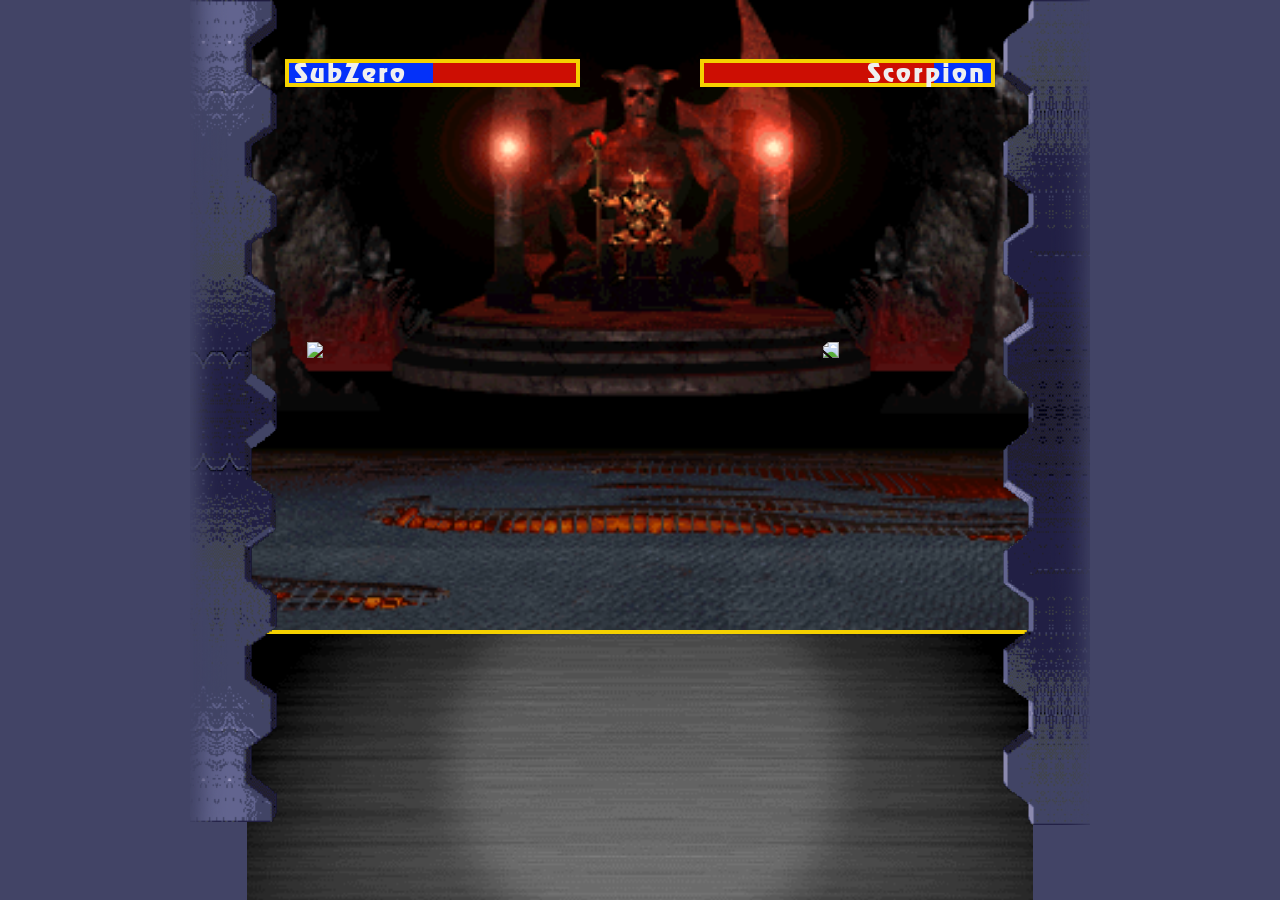
==== index.html @ 56691531 "HomeWork-2 Display 2 fighters" ====
<!doctype html>
<html lang="en">

<head>
    <meta charset="UTF-8">
    <meta name="viewport"
        content="width=device-width, user-scalable=no, initial-scale=1.0, maximum-scale=1.0, minimum-scale=1.0">
    <meta http-equiv="X-UA-Compatible" content="ie=edge">
    <title>MK - JSMarathon - Arenas</title>
    <link rel="stylesheet" href="style.css">
</head>

<body>
    <div class="root">
        <div class="arenas arena2">
        </div>
        <div class="chat"></div>
        <div class="wall-left"></div>
        <div class="wall-right"></div>
    </div>
    <script src="main.js"></script>
</body>

</html>
---- style.css ----
@font-face {
    font-family: 'Mortal Kombat 3';
    src: url('./assets/fonts/MortalKombat3-Regular.eot');
    src: url('./assets/fonts/MortalKombat3-Regular.eot?#iefix') format('embedded-opentype'),
    url('./assets/fonts/MortalKombat3-Regular.woff2') format('woff2'),
    url('./assets/fonts/MortalKombat3-Regular.woff') format('woff'),
    url('./assets/fonts/MortalKombat3-Regular.ttf') format('truetype');
    font-weight: normal;
    font-style: normal;
    font-display: swap;
}


*,
*:before,
*:after {
    box-sizing: border-box;
}

html {
    margin: 0;
    padding: 0;
}

body {
    background-color: #424542;
    margin: 0;
    padding: 0;
}

.root {
    display: flex;
    justify-content: center;
    width: 100%;
    flex-direction: column;
    align-items: center;
    position: relative;
    background: #424466;
}

.wall-left {
    position: absolute;
    width: 87px;
    background: url(assets/wall-left.png);
    height: 100vh;
    background-size: contain;
    background-repeat: no-repeat;
    top: 0;
    z-index: 100;
    left: 50%;
    transform: translate(-450px, 0px);
}

.wall-right {
    position: absolute;
    width: 87px;
    background: url(./assets/wall-right.png);
    height: 100vh;
    background-size: contain;
    background-repeat: no-repeat;
    top: 0;
    z-index: 100;
    right: 50%;
    transform: translate(450px, 0px);
}

.arenas {
    width: 786px;
    height: 70vh;
    background-size: cover;
    background-position: center;
    background-repeat: no-repeat;
    position: relative;
    display: flex;
}

.arenas.arena1 {
    background-image: url(./assets/scorpions-lair-arenas.png);
}

.arenas.arena2 {
    background-image: url(./assets/the-cave.png);
}

.arenas.arena3 {
    background-image: url(./assets/jade-s-desert.png);
}

.arenas.arena4 {
    background-image: url(./assets/scislac-busorez.png);
}

.arenas.arena5 {
    background-image: url(./assets/waterfront.png);
}

.player1,
.player2 {
    width: 50%;
    position: relative;
}

.progressbar {
    width: 295px;
    border: 4px solid #f5d100;
    position: absolute;
    top: 59px;
    height: 28px;
    background-color: #cd0e03;
    display: flex;
}

.player1 .progressbar {
    left: 38px;
}

.player2 .progressbar {
    right: 38px;
    flex-direction: row-reverse;
}

.extralife {
    width: 90px;
    border: 2px solid #f5d100;
    position: absolute;
    top: 85px;
    height: 12px;
    background-color: #cd0e03;
    display: flex;
}

.player1 .extralife {
    left: 38px;
}

.player2 .extralife {
    right: 38px;
    flex-direction: row-reverse;
}

.extralife .life {
    background: #00d600;
}

.life {
    background-color: #0431f9;
    height: 100%;
    width: 90%;
}

.name {
    position: absolute;
    font-family: 'Mortal Kombat 3';
    font-size: 26px;
    line-height: 20px;
    letter-spacing: 2px;
    color: #efefef;
    top: 0;
}

.player1 .name {
    left: 5px;
}

.player2 .name {
    right: 5px;
}

.chat {
    width: 786px;
    height: 30vh;
    background: url(./assets/versus.png);
    background-size: cover;
    background-position: center;
    border-top: 4px solid #f5d100;
}

.character {
    position: absolute;
    bottom: 20px;
    width: 150px;
    height: 268px;
}

.player1 .character {
    left: 60px;
}

.player2 .character {
    right: 60px;
}

.player2 .character img {
    transform: scaleX(-1);
}

.character img {
    height: 100%;
}

.fight {
    position: absolute;
    z-index: 100;
    top: 20%;
    width: 300px;
}

.fight img {
    width: 100%;
}
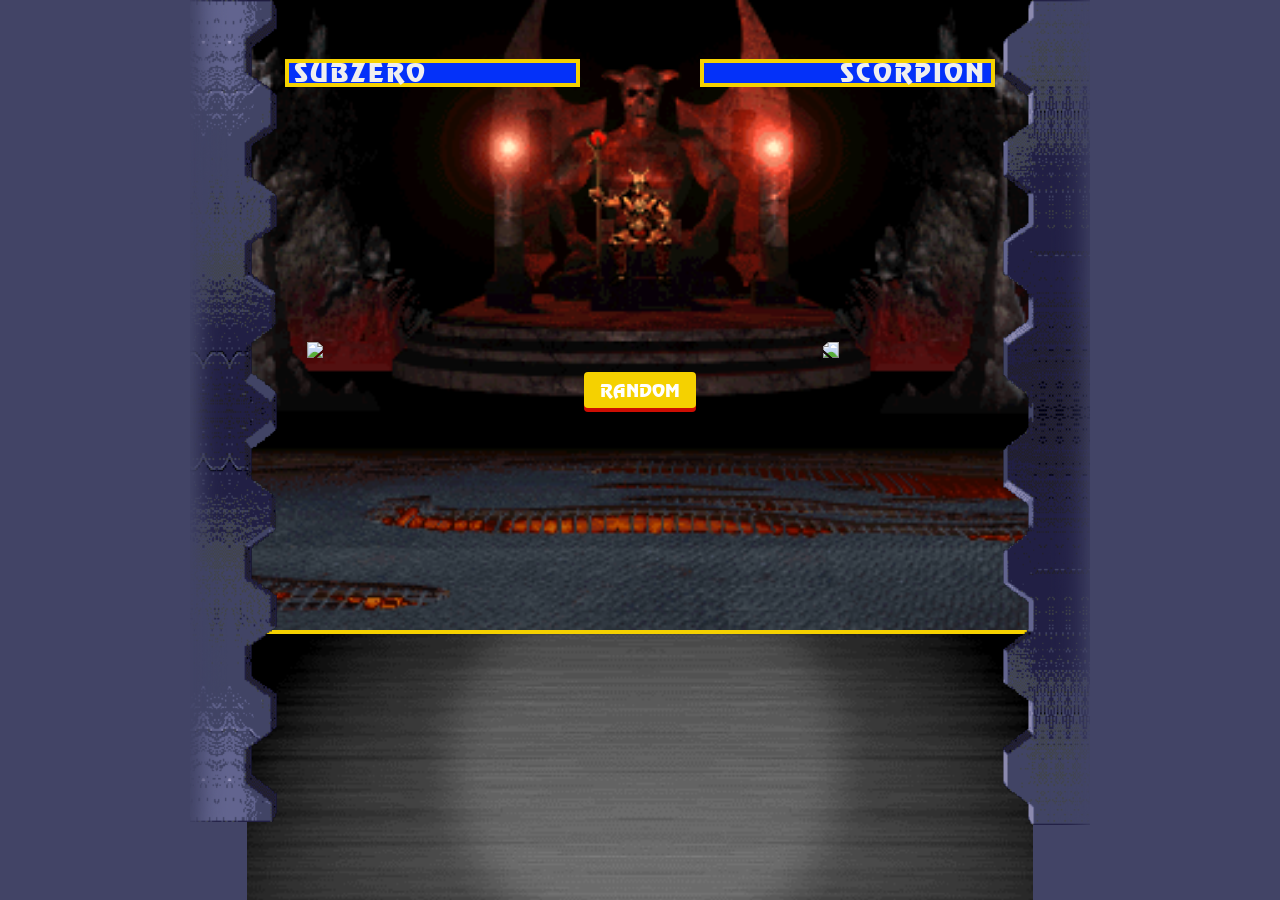
==== commit 9cdd83f7: "homework-3 random damage, check winner, added "Draw"result." ====
--- a/index.html
+++ b/index.html
@@ -13,6 +13,11 @@
 <body>
     <div class="root">
         <div class="arenas arena2">
+            <div class="control">
+                <button class="button">
+                    Random
+                </button>
+            </div>
         </div>
         <div class="chat"></div>
         <div class="wall-left"></div>
--- a/style.css
+++ b/style.css
@@ -156,6 +156,7 @@
     letter-spacing: 2px;
     color: #efefef;
     top: 0;
+    text-transform: uppercase;
 }
 
 .player1 .name {
@@ -209,3 +210,78 @@
     width: 100%;
 }
 
+.control {
+    position: absolute;
+    width: 200px;
+    top: 50%;
+    left: 50%;
+    transform: translate(-50%, -50%);
+    display: flex;
+    justify-content: center;
+    align-items: center;
+    z-index: 1000;
+}
+
+.button {
+    display: block;
+    position: relative;
+    padding: 0 16px;
+    height: 36px;
+    color: white;
+    font-size: 18px;
+    text-transform: uppercase;
+    background-color: #f5d100;
+    border: none;
+    margin-top: 150px;
+    margin-left: auto;
+    margin-right: auto;
+    border-radius: 4px;
+    box-sizing: border-box;
+    cursor: pointer;
+    font-family: "Mortal Kombat 3";
+    outline: none;
+}
+.button::after {
+    content: "";
+    position: absolute;
+    width: 100%;
+    height: 100%;
+    top: 4px;
+    left: 0;
+    background-color: #cd0e03;
+    border-radius: 4px;
+    z-index: -1;
+}
+.button:hover {
+    background-color: #f5d100;
+}
+.button:active {
+    top: 2px;
+}
+.button:active::after {
+    top: 1px;
+}
+
+.loseTitle {
+    position: absolute;
+    top: 25%;
+    left: 50%;
+    font-size: 36px;
+    transform: translate(-50%, 0%);
+    text-transform: uppercase;
+    z-index: 1000;
+    color: white;
+    font-family: "Mortal Kombat 3";
+}
+
+.winTitle {
+    position: absolute;
+    top: 25%;
+    left: 50%;
+    font-size: 36px;
+    transform: translate(-50%, 0%);
+    text-transform: uppercase;
+    z-index: 1000;
+    color: white;
+    font-family: "Mortal Kombat 3";
+}
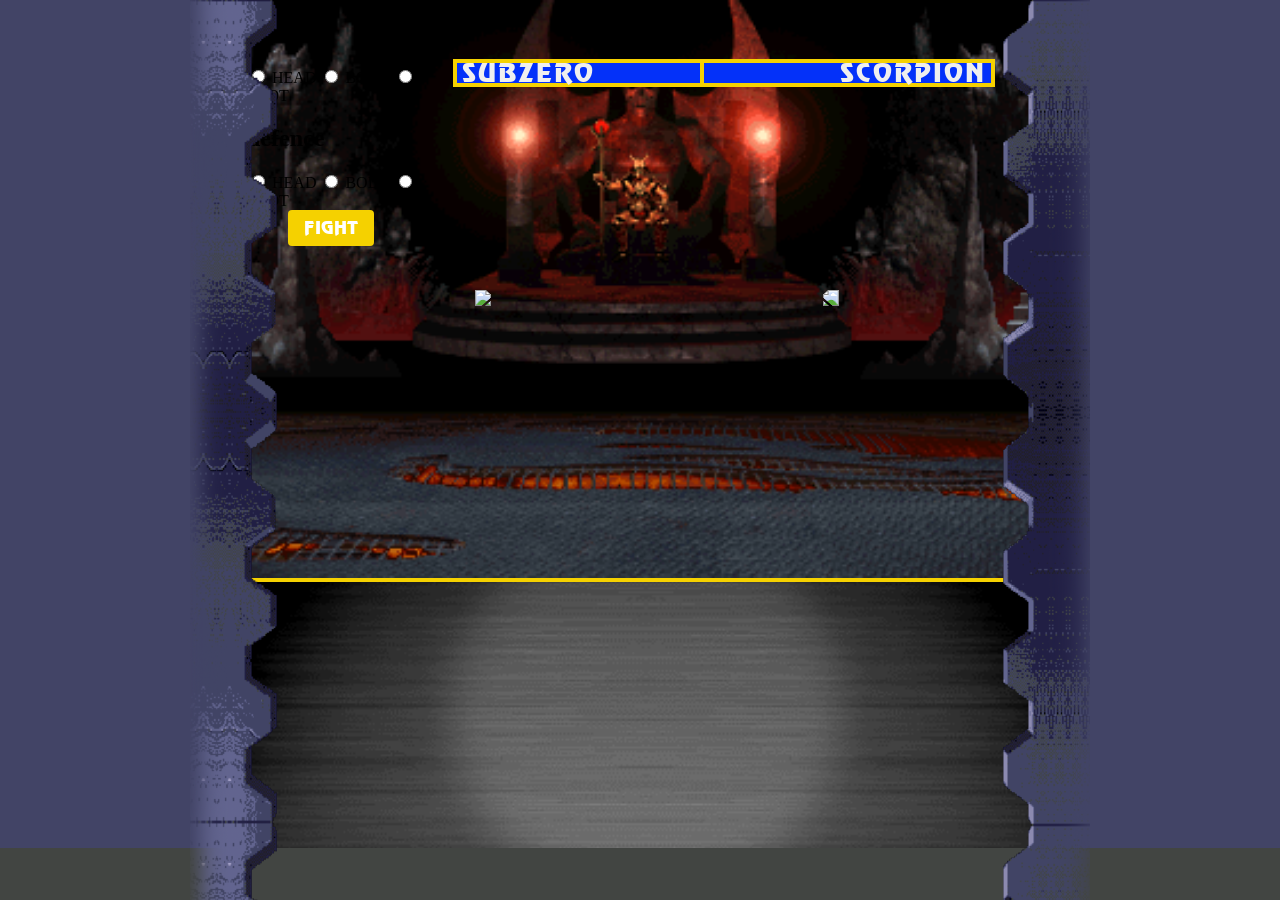
==== commit 0ad0ab09: "changed control div" ====
--- a/index.html
+++ b/index.html
@@ -13,11 +13,47 @@
 <body>
     <div class="root">
         <div class="arenas arena2">
-            <div class="control">
-                <button class="button">
-                    Random
-                </button>
-            </div>
+            <form class="control">
+                <div class="inputWrap">
+                    <h2>HIT</h2>
+                    <div class="ul">
+                        <input type="radio" name="hit" value="head" id="headHit" required>
+                        <label for="headHit">
+                            <span>HEAD</span>
+                        </label>
+                        <input type="radio" name="hit" value="body" id="bodyHit" required>
+                        <label for="bodyHit">
+                            <span>BODY</span>
+                        </label>
+                        <input type="radio" name="hit" value="foot" id="footHit" required>
+                        <label for="footHit">
+                            <span>FOOT</span>
+                        </label>
+                    </div>
+                </div>
+                <div class="inputWrap">
+                    <h2>defence</h2>
+                    <div class="ul">
+                        <input type="radio" name="defence" value="head" id="headDefence" required>
+                        <label for="headDefence">
+                            <span>HEAD</span>
+                        </label>
+                        <input type="radio" name="defence" value="body" id="bodyDefence" required>
+                        <label for="bodyDefence">
+                            <span>BODY</span>
+                        </label>
+                        <input type="radio" name="defence" value="foot" id="footDefence" required>
+                        <label for="footDefence">
+                            <span>FOOT</span>
+                        </label>
+                    </div>
+                </div>
+                <div class="buttonWrap">
+                    <button class="button" type="submit">
+                        Fight
+                    </button>
+                </div>
+              </form>
         </div>
         <div class="chat"></div>
         <div class="wall-left"></div>
--- a/style.css
+++ b/style.css
@@ -41,32 +41,34 @@
 .wall-left {
     position: absolute;
     width: 87px;
-    background: url(assets/wall-left.png);
-    height: 100vh;
+    background-image: url(assets/wall-left.png);
+    min-height: 100vh;
     background-size: contain;
-    background-repeat: no-repeat;
+    background-repeat: repeat-y;
     top: 0;
     z-index: 100;
     left: 50%;
     transform: translate(-450px, 0px);
+    height: 100%;
 }
 
 .wall-right {
     position: absolute;
     width: 87px;
-    background: url(./assets/wall-right.png);
-    height: 100vh;
+    background-image: url(./assets/wall-right.png);
+    min-height: 100vh;
     background-size: contain;
-    background-repeat: no-repeat;
+    background-repeat: repeat-y;
     top: 0;
     z-index: 100;
     right: 50%;
     transform: translate(450px, 0px);
+    height: 100%;
 }
 
 .arenas {
     width: 786px;
-    height: 70vh;
+    height: 578px;
     background-size: cover;
     background-position: center;
     background-repeat: no-repeat;
@@ -170,7 +172,7 @@
 .chat {
     width: 786px;
     height: 30vh;
-    background: url(./assets/versus.png);
+    background-image: url(./assets/versus.png);
     background-size: cover;
     background-position: center;
     border-top: 4px solid #f5d100;
@@ -197,29 +199,21 @@
 
 .character img {
     height: 100%;
+    position: absolute;
+    bottom: 0;
 }
 
 .fight {
     position: absolute;
     z-index: 100;
-    top: 20%;
+    top: 30%;
     width: 300px;
+    left: 50%;
+    transform: translate(-50%, 0%);
 }
 
 .fight img {
     width: 100%;
-}
-
-.control {
-    position: absolute;
-    width: 200px;
-    top: 50%;
-    left: 50%;
-    transform: translate(-50%, -50%);
-    display: flex;
-    justify-content: center;
-    align-items: center;
-    z-index: 1000;
 }
 
 .button {
@@ -232,7 +226,7 @@
     text-transform: uppercase;
     background-color: #f5d100;
     border: none;
-    margin-top: 150px;
+    margin-top: 0;
     margin-left: auto;
     margin-right: auto;
     border-radius: 4px;
@@ -262,9 +256,26 @@
     top: 1px;
 }
 
+.button:disabled {
+    opacity: .9;
+    cursor: not-allowed;
+}
+
+.button:disabled:after {
+    opacity: .1;
+}
+
+.button:disabled:active {
+    top: 0px;
+}
+
+.button:disabled:active::after {
+    top: 4px;
+}
+
 .loseTitle {
     position: absolute;
-    top: 25%;
+    top: 22%;
     left: 50%;
     font-size: 36px;
     transform: translate(-50%, 0%);
@@ -272,11 +283,12 @@
     z-index: 1000;
     color: white;
     font-family: "Mortal Kombat 3";
+    text-shadow: 2px 2px 2px #cd0e03;
 }
 
 .winTitle {
     position: absolute;
-    top: 25%;
+    top: 22%;
     left: 50%;
     font-size: 36px;
     transform: translate(-50%, 0%);
@@ -284,4 +296,121 @@
     z-index: 1000;
     color: white;
     font-family: "Mortal Kombat 3";
-}
+    text-shadow: 2px 2px 2px #cd0e03;
+
+.reloadWrap {
+    position: absolute;
+    top: 54px;
+    z-index: 1000;
+    left: 50%;
+    transform: translate(-50%, 0%);
+}
+
+.reloadWrap .button {
+    margin-top: 0;
+}
+
+form:invalid button[class=button] {
+    opacity: .9;
+    cursor: not-allowed;
+}
+
+form:invalid button[class=button]:after {
+    opacity: .1;
+}
+
+form:invalid button[class=button]:active {
+    top: 0px;
+}
+
+form:invalid button[class=button]:active::after {
+    top: 4px;
+}
+
+.control {
+    position: absolute;
+    width: 200px;
+    top: 60%;
+    left: 50%;
+    transform: translate(-50%, -50%);
+    display: flex;
+    justify-content: flex-start;
+    align-items: center;
+    flex-direction: column;
+    z-index: 1000;
+}
+
+.inputWrap {
+    position: relative;
+    width: 280px;
+    margin-bottom: 24px;
+}
+
+.buttonWrap {
+    margin-top: 12px;
+}
+
+.inputWrap h2 {
+    text-align: center;
+    margin: 0 auto 20px;
+    font-weight: 700;
+    font-family: 'Mortal Kombat 3';
+    color: #efefef;
+    text-transform: uppercase;
+}
+
+.ul {
+    border: solid 3px #cd0e03;
+    height: 50px;
+    padding: 0 12px;
+    font-family: 'Mortal Kombat 3';
+    display: flex;
+    justify-content: space-between;
+    color: #efefef;
+}
+.ul label {
+    cursor: pointer;
+}
+.ul label:nth-of-type(2) {
+    margin: 0 -4.5px;
+}
+.ul label span {
+    position: relative;
+    display: inline-block;
+    width: 80px;
+    height: 50px;
+    line-height: 50px;
+    transition: 0.3s;
+    text-align: center;
+    margin-top: -3px;
+}
+.ul label span::before {
+    position: relative;
+    display: block;
+    width: 80px;
+    height: 50px;
+    content: "";
+    transform: scaleY(1.2);
+    z-index: -1;
+    margin-bottom: -50px;
+    transition: 0.3s;
+}
+.ul label span:hover {
+    background-color: rgba(107, 185, 240, 0.2);
+}
+
+input {
+    display: none;
+}
+input[type=radio]:checked + label > span {
+    color: #fff;
+    font-weight: 700;
+    text-shadow: 0px 2px 2px rgba(0, 0, 0, 0.2);
+}
+input[type=radio]:checked + label > span::before {
+    background: #f5d100;
+    box-shadow: 0px 3px 6px 0px rgba(0, 0, 0, 0.2);
+}
+input[type=radio]:checked + label > span:hover {
+    background: none;
+}
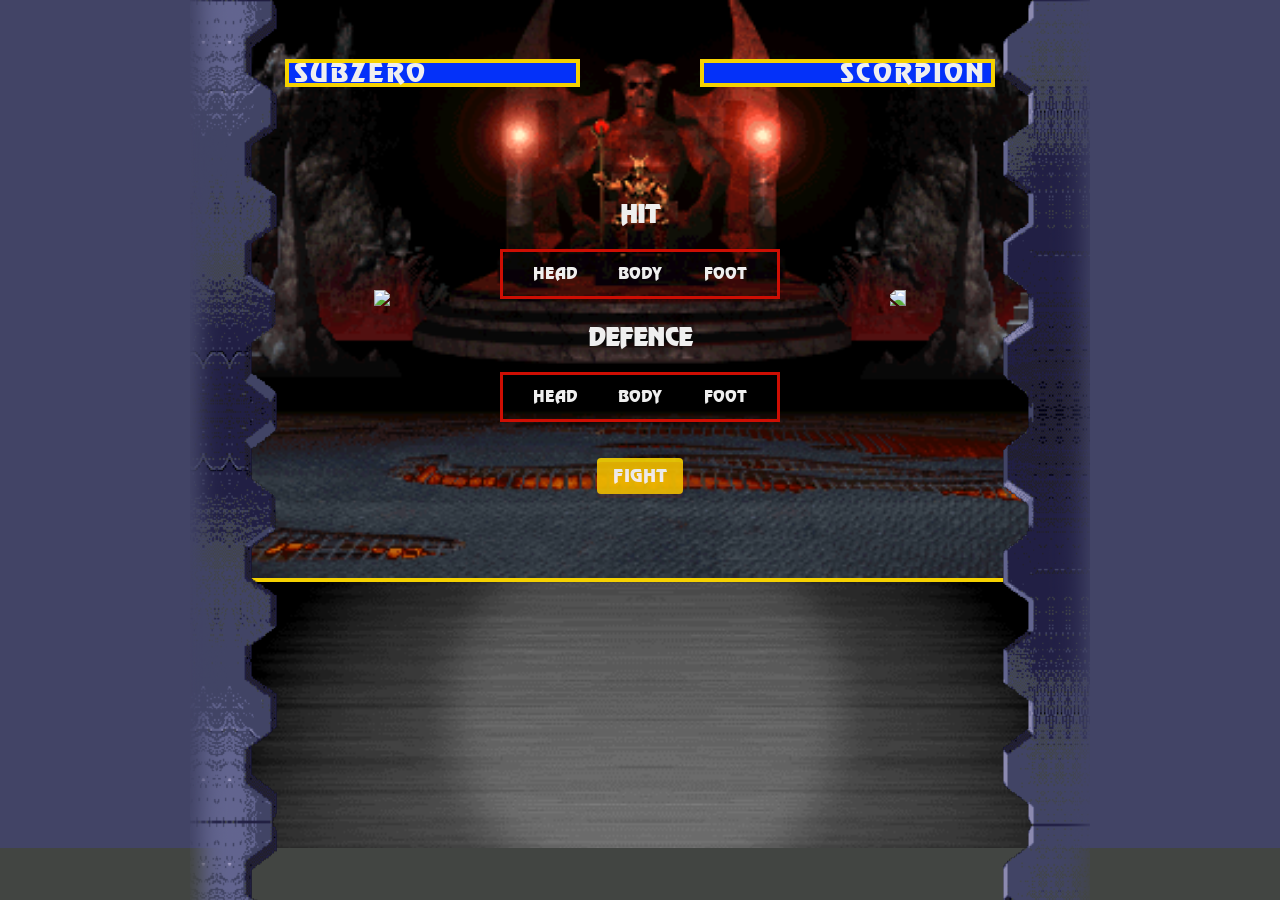
==== commit 059c57ad: "images to https" ====
--- a/index.html
+++ b/index.html
@@ -53,12 +53,13 @@
                         Fight
                     </button>
                 </div>
-              </form>
+            </form>
         </div>
         <div class="chat"></div>
         <div class="wall-left"></div>
         <div class="wall-right"></div>
     </div>
+    <script src="logs.js" type="module"></script>
     <script src="main.js"></script>
 </body>
 
--- a/style.css
+++ b/style.css
@@ -176,6 +176,10 @@
     background-size: cover;
     background-position: center;
     border-top: 4px solid #f5d100;
+    padding: 6px 40px;
+    overflow: scroll;
+    color: white;
+    font-family: Arial;
 }
 
 .character {
@@ -194,13 +198,15 @@
 }
 
 .player2 .character img {
-    transform: scaleX(-1);
+    transform: scaleX(-1) translate(50%, 0);
 }
 
 .character img {
     height: 100%;
     position: absolute;
     bottom: 0;
+    left: 50%;
+    transform: translate(-50%, 0);
 }
 
 .fight {
@@ -297,6 +303,7 @@
     color: white;
     font-family: "Mortal Kombat 3";
     text-shadow: 2px 2px 2px #cd0e03;
+}
 
 .reloadWrap {
     position: absolute;
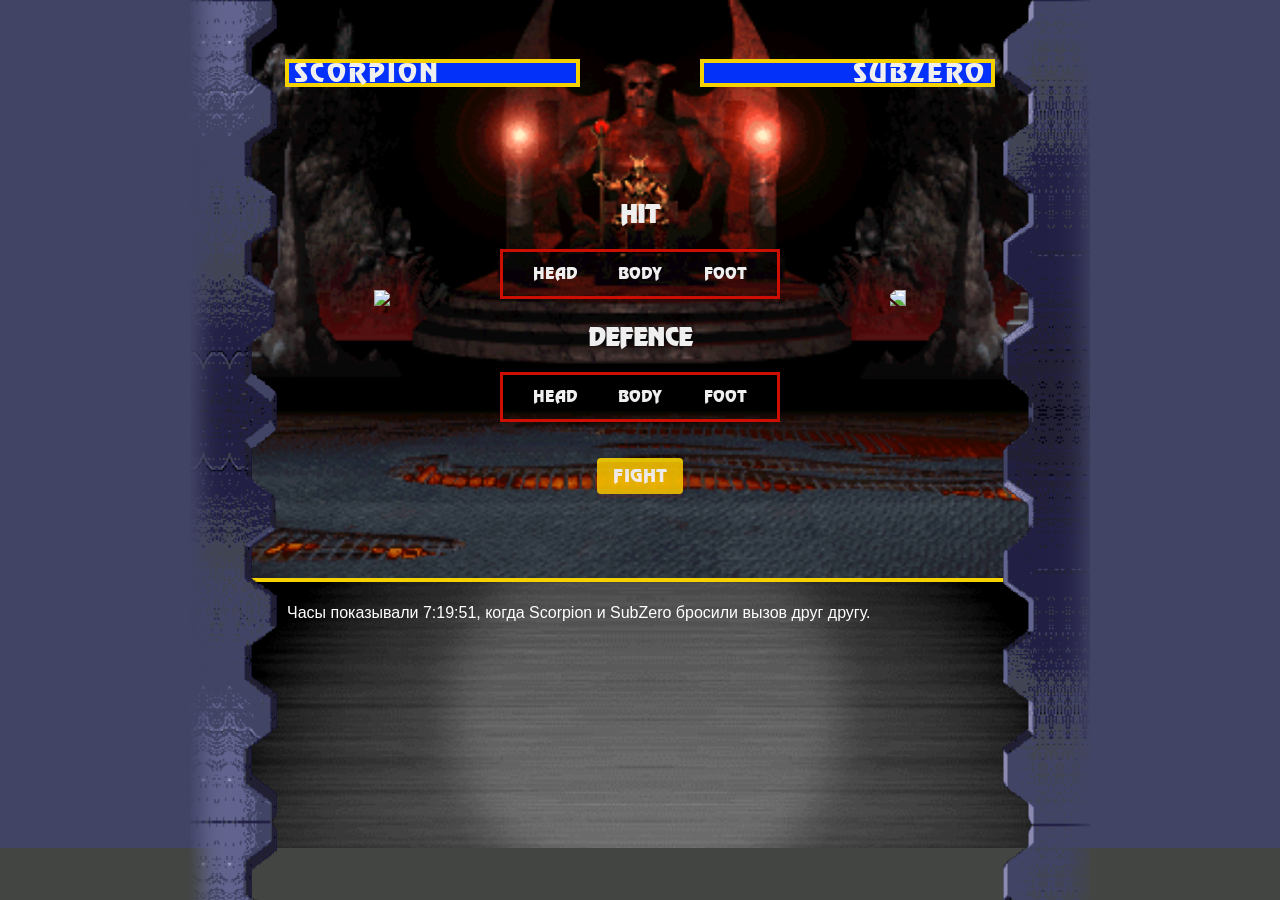
==== commit 24b99ab3: "homework-7" ====
--- a/index.html
+++ b/index.html
@@ -59,8 +59,7 @@
         <div class="wall-left"></div>
         <div class="wall-right"></div>
     </div>
-    <script src="logs.js" type="module"></script>
-    <script src="main.js"></script>
+    <script src="main.js" type="module"></script>
 </body>
 
 </html>
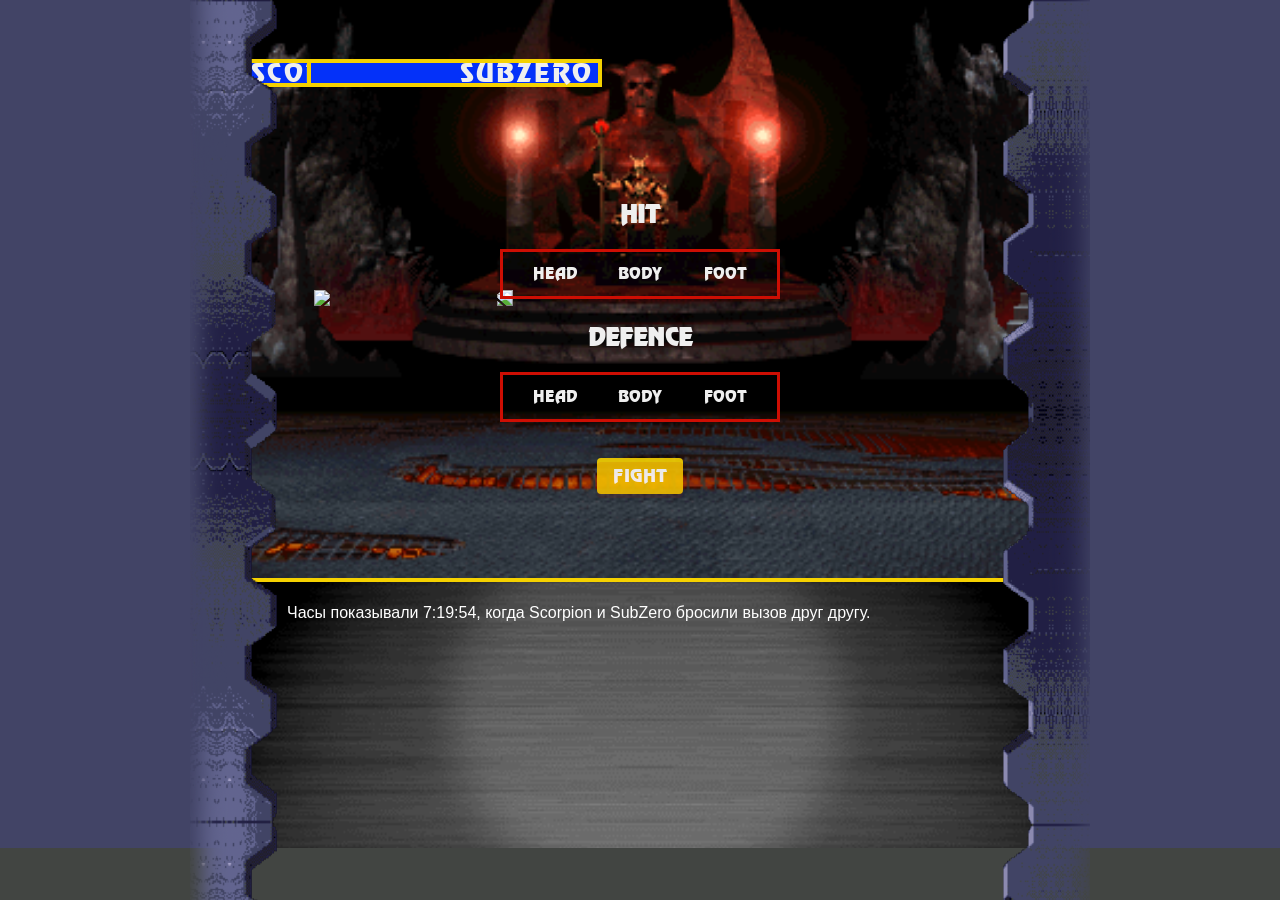
==== commit 26867dfd: "added favicon" ====
--- a/index.html
+++ b/index.html
@@ -8,6 +8,7 @@
     <meta http-equiv="X-UA-Compatible" content="ie=edge">
     <title>MK - JSMarathon - Arenas</title>
     <link rel="stylesheet" href="style.css">
+    <link rel="shortcut icon" href="favicon.png">
 </head>
 
 <body>
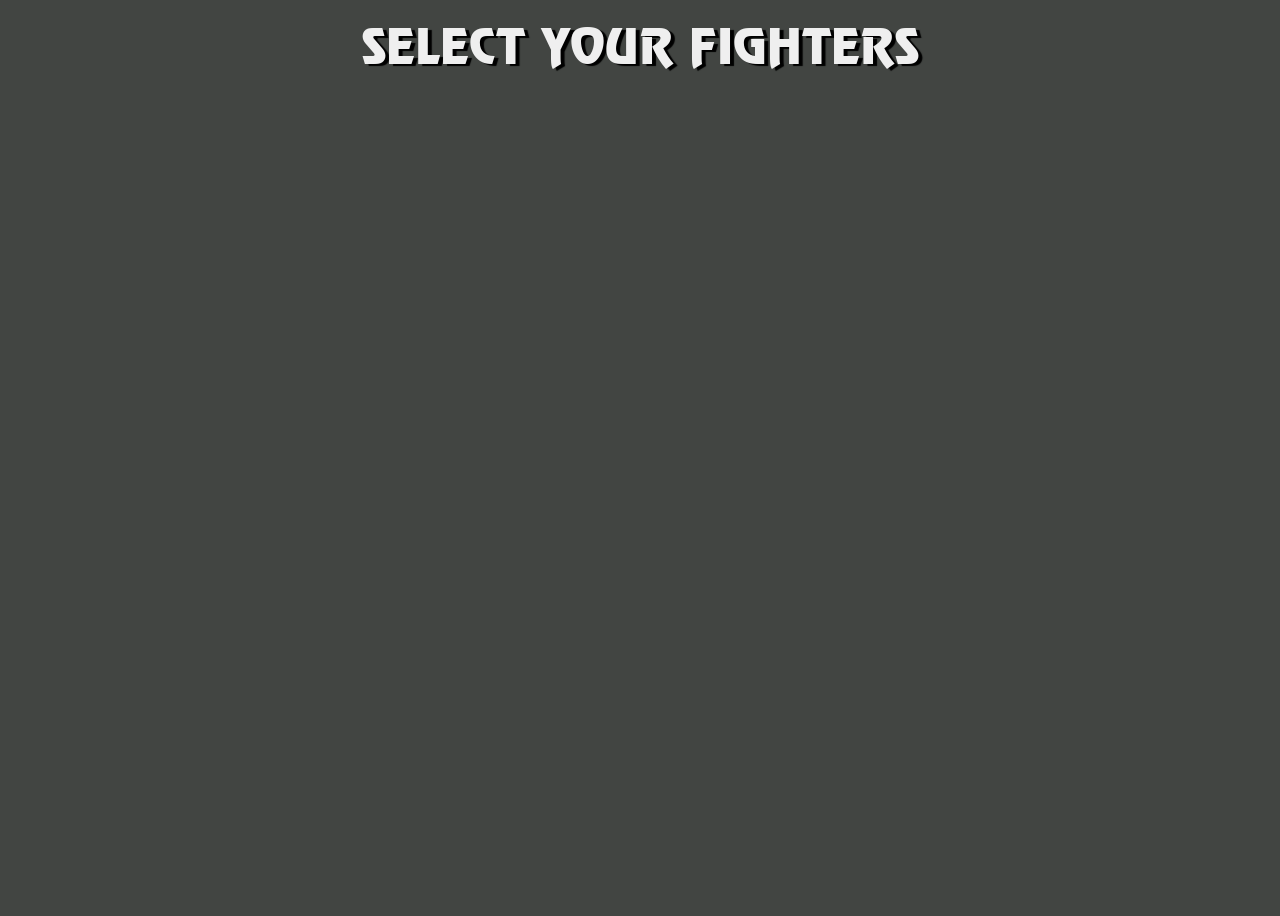
==== commit 13033505: "with players selection page Added players selection page from Zar, used local storage. Go to index p" ====
--- a/index.html
+++ b/index.html
@@ -1,66 +1,22 @@
 <!doctype html>
 <html lang="en">
-
 <head>
     <meta charset="UTF-8">
     <meta name="viewport"
-        content="width=device-width, user-scalable=no, initial-scale=1.0, maximum-scale=1.0, minimum-scale=1.0">
+          content="width=device-width, user-scalable=no, initial-scale=1.0, maximum-scale=1.0, minimum-scale=1.0">
     <meta http-equiv="X-UA-Compatible" content="ie=edge">
-    <title>MK - JSMarathon - Arenas</title>
-    <link rel="stylesheet" href="style.css">
-    <link rel="shortcut icon" href="favicon.png">
+    <title>Mortal Kombat</title>
+    <link rel="stylesheet" href="index.css">
 </head>
+<body>
+<div class="root">
+    <div class="title">
+        SELECT YOUR FIGHTERS
+    </div>
+    <div class="player"></div>
+    <div class="parent"></div>
 
-<body>
-    <div class="root">
-        <div class="arenas arena2">
-            <form class="control">
-                <div class="inputWrap">
-                    <h2>HIT</h2>
-                    <div class="ul">
-                        <input type="radio" name="hit" value="head" id="headHit" required>
-                        <label for="headHit">
-                            <span>HEAD</span>
-                        </label>
-                        <input type="radio" name="hit" value="body" id="bodyHit" required>
-                        <label for="bodyHit">
-                            <span>BODY</span>
-                        </label>
-                        <input type="radio" name="hit" value="foot" id="footHit" required>
-                        <label for="footHit">
-                            <span>FOOT</span>
-                        </label>
-                    </div>
-                </div>
-                <div class="inputWrap">
-                    <h2>defence</h2>
-                    <div class="ul">
-                        <input type="radio" name="defence" value="head" id="headDefence" required>
-                        <label for="headDefence">
-                            <span>HEAD</span>
-                        </label>
-                        <input type="radio" name="defence" value="body" id="bodyDefence" required>
-                        <label for="bodyDefence">
-                            <span>BODY</span>
-                        </label>
-                        <input type="radio" name="defence" value="foot" id="footDefence" required>
-                        <label for="footDefence">
-                            <span>FOOT</span>
-                        </label>
-                    </div>
-                </div>
-                <div class="buttonWrap">
-                    <button class="button" type="submit">
-                        Fight
-                    </button>
-                </div>
-            </form>
-        </div>
-        <div class="chat"></div>
-        <div class="wall-left"></div>
-        <div class="wall-right"></div>
-    </div>
-    <script src="main.js" type="module"></script>
+    <script src="index.js"></script>
+</div>
 </body>
-
-</html>+</html>
--- a/index.css
+++ b/index.css
@@ -0,0 +1,140 @@
+@font-face {
+    font-family: 'Mortal Kombat 3';
+    src: url('./assets/fonts/MortalKombat3-Regular.eot');
+    src: url('./assets/fonts/MortalKombat3-Regular.eot?#iefix') format('embedded-opentype'),
+    url('./assets/fonts/MortalKombat3-Regular.woff2') format('woff2'),
+    url('./assets/fonts/MortalKombat3-Regular.woff') format('woff'),
+    url('./assets/fonts/MortalKombat3-Regular.ttf') format('truetype');
+    font-weight: normal;
+    font-style: normal;
+    font-display: swap;
+}
+
+
+*, *:before, *:after {
+    box-sizing: border-box;
+}
+
+body {
+    background-color: #424542;
+}
+
+.root {
+    display: flex;
+    justify-content: center;
+    align-items: center;
+    flex-direction: column;
+    padding-top: 30px;
+    min-height: 100vh;
+    min-width: 100vh;
+    background-size: contain;
+    background-position: center;
+    position: relative;
+}
+
+.title {
+    position: absolute;
+    font-family: "Mortal Kombat 3";
+    font-size: 48px;
+    color: #FFF;
+    top: 10px;
+    left: 50%;
+    color: #efefef;
+    text-shadow: 4px 2px 1px #000;
+    transform: translate(-50%, 0);
+    white-space: nowrap;
+}
+
+.player {
+    position: absolute;
+    width: 210px;
+    height: 367px;
+    z-index: 3;
+    bottom: 44px;
+    left: 50%;
+    margin-left: -105px;
+    transform: translate(-205%, 0px);
+}
+
+.player img {
+    max-width: 100%;
+    max-height: 100%;
+    height: 100%;
+}
+
+.parent {
+    display: grid;
+    grid-template-columns: repeat(7, 1fr);
+    grid-template-rows: repeat(4, 1fr);
+    grid-column-gap: 0px;
+    grid-row-gap: 0px;
+}
+
+.div1 { grid-area: 1 / 1 / 2 / 2; }
+.div2 { grid-area: 1 / 2 / 2 / 3; }
+.div3 { grid-area: 1 / 3 / 2 / 4; }
+.div4 { grid-area: 1 / 4 / 2 / 5; }
+.div5 { grid-area: 1 / 5 / 2 / 6; }
+.div6 { grid-area: 1 / 6 / 2 / 7; }
+.div7 { grid-area: 1 / 7 / 2 / 8; }
+.div8 { grid-area: 2 / 1 / 3 / 2; }
+.div9 { grid-area: 2 / 2 / 3 / 3; }
+.div10 { grid-area: 2 / 3 / 3 / 4; }
+.div11 { grid-area: 2 / 4 / 3 / 5; }
+.div12 { grid-area: 2 / 5 / 3 / 6; }
+.div13 { grid-area: 2 / 6 / 3 / 7; }
+.div14 { grid-area: 2 / 7 / 3 / 8; }
+.div15 { grid-area: 3 / 2 / 4 / 3; }
+.div16 { grid-area: 3 / 3 / 4 / 4; }
+.div17 { grid-area: 3 / 4 / 4 / 5; }
+.div18 { grid-area: 3 / 5 / 4 / 6; }
+.div19 { grid-area: 3 / 6 / 4 / 7; }
+.div20 { grid-area: 4 / 2 / 5 / 3; }
+.div21 { grid-area: 4 / 3 / 5 / 4; }
+.div22 { grid-area: 4 / 4 / 5 / 5; }
+.div23 { grid-area: 4 / 5 / 5 / 6; }
+.div24 { grid-area: 4 / 6 / 5 / 7; }
+
+.row {
+    display: flex;
+    position: relative;
+    z-index: 1;
+}
+
+.row:hover {
+    z-index: 2;
+}
+.character {
+    width: 137px;
+    height: 176px;
+    position: relative;
+    z-index: 1;
+    cursor: pointer;
+}
+
+.character:hover,
+.character.active {
+    z-index: 2;
+}
+
+.character:hover:before,
+.character.active:before {
+    content: "";
+    display: block;
+    width: calc(100% + 4px);
+    height: calc(100% + 4px);
+    top: -2px;
+    left: -2px;
+    position: absolute;
+    border: 14px solid #21aa21;
+}
+.character.disabled {
+    cursor: default;
+}
+.character.disabled:hover:before {
+    display: none;
+}
+
+.character img {
+    width: 100%;
+}
